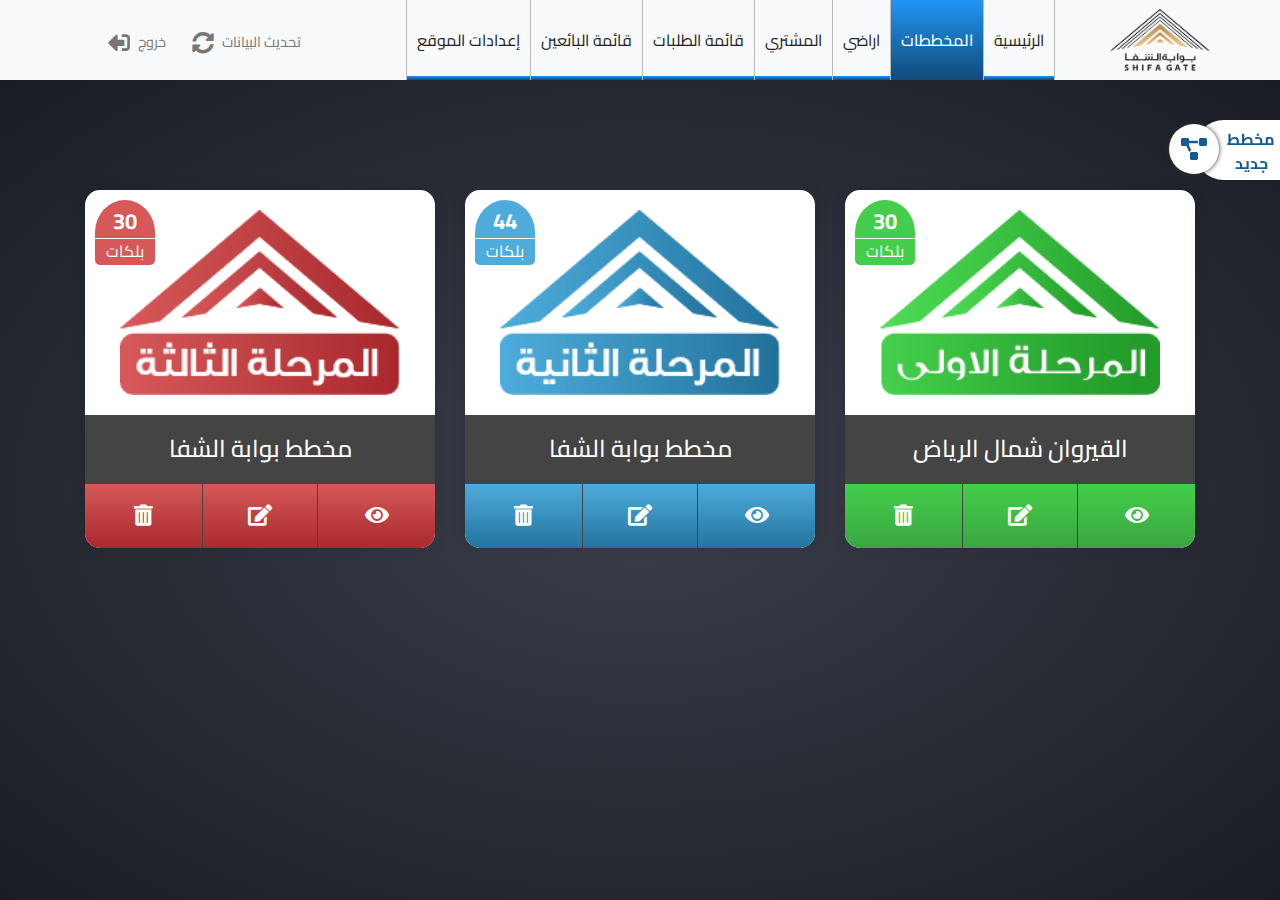
==== Charts.html @ fe8aeec0 "Create New Website" ====
<!DOCTYPE html>
<html lang="ar">
  <head>
    <meta charset="UTF-8"/>
    <meta name="viewport" content="width=device-width, initial-scale=1.0"/>
    <meta http-equiv="X-UA-Compatible" content="ie=edge"/>
    <title>SHIFA Gate</title>
    <!-- fav icon-->
    <link rel="shortcut icon" href="imgs/favicon.ico" type="image/x-icon"/>
    <link rel="icon" href="imgs/favicon.ico" type="image/x-icon"/>
    <!-- Font Cairo-->
    <link href="https://fonts.googleapis.com/css?family=Cairo:400,700,900&amp;display=swap" rel="stylesheet"/>
    <!-- Font Awesome Icon V5-->
    <link rel="stylesheet" href="css/fontawesomeAll.min.css"/>
    <!--bootstarp V4-->
    <link rel="stylesheet" href="css/bootstrap.min.css"/>
    <link rel="stylesheet" href="css/bootstrap-rtl.min.css"/>
    <!-- Main style-->
    <link rel="stylesheet" href="css/style.css"/>
  </head>
  <body>
    <!-- Start Nav Bar -->
    <nav class="navbar navbar-expand-lg navbar-light bg-light">
      <div class="container"><a class="navbar-brand" href="home.html"> <img src="imgs/logo.png" alt=""/></a>
        <button class="navbar-toggler" type="button" data-toggle="collapse" data-target="#navbarSupportedContent" aria-controls="navbarSupportedContent" aria-expanded="false" aria-label="Toggle navigation"><span class="navbar-toggler-icon"></span></button>
        <div class="collapse navbar-collapse" id="navbarSupportedContent">
          <ul class="navbar-nav ml-auto main-list">
            <li class=" nav-item "><a class="nav-link" href="home.html">الرئيسية</a></li>
            <li class="nav-item  active"><a class="nav-link" href="Charts.html">المخططات</a></li>
            <li class=" nav-item "><a class="nav-link" href="land.html">اراضي</a></li>
            <li class=" nav-item "><a class="nav-link" href="Customer.html">المشتري</a></li>
            <li class=" nav-item "><a class="nav-link" href="requests.html">قائمة الطلبات</a></li>
            <li class=" nav-item "><a class="nav-link" href="Seller.html">قائمة البائعين</a></li>
            <li class=" nav-item "><a class="nav-link" href="settings.html">إعدادات الموقع</a></li>
          </ul>
          <ul class="navbar-nav mr-2 my-lg-0 main-exit">
            <li class="nav-item"><a class="nav-link" href="#">تحديث البيانات <i class="fas fa-sync-alt"> </i></a></li>
            <li class="nav-item"><a class="nav-link" href="index.html"> خروج <i class="fas fa-sign-out-alt fa-flip-horizontal"> </i></a></li>
          </ul>
        </div>
      </div>
    </nav>
    <!-- Start Category-->
    <section class="category">
      <div class="container">
        <div class="row">
          <div class="col-lg-4">
            <div class="category-box text-center">
              <div class="image"><img src="imgs/phase3.png" alt=""/></div>
              <div class="category-header">
                <h4>القيروان شمال الرياض</h4>
                <div class="block"><span class="numb">30</span><span class="text">بلكات</span></div>
              </div>
              <div class="category-body"> <a class="part" href="infoCharts.html" title=" عرض"><i class="fas fa-eye fa-lg"></i></a><a class="part" href="Blockdetails.html" title=" تعديل"><i class="fas fa-edit fa-lg"></i></a><a class="part del" href="#" title=" حذف" data-toggle="modal" data-target="#exampleModal"><i class="fas fa-trash-alt fa-lg"></i></a></div>
            </div>
          </div>
          <div class="col-lg-4">
            <div class="category-box text-center">
              <div class="image"><img src="imgs/phase2.png" alt=""/></div>
              <div class="category-header">
                <h4>مخطط بوابة الشفا</h4>
                <div class="block"><span class="numb">44</span><span class="text">بلكات </span></div>
              </div>
              <div class="category-body"> <a class="part" href="infoCharts.html" title=" عرض"><i class="fas fa-eye fa-lg"></i></a><a class="part" href="newCharts.html" title=" تعديل"><i class="fas fa-edit fa-lg"></i></a><a class="part del" href="#" title=" حذف" data-toggle="modal" data-target="#exampleModal"><i class="fas fa-trash-alt fa-lg"></i></a></div>
            </div>
          </div>
          <div class="col-lg-4">
            <div class="category-box text-center">
              <div class="image"><img src="imgs/phase35a.png" alt=""/></div>
              <div class="category-header">
                <h4>مخطط بوابة الشفا</h4>
                <div class="block"><span class="numb">30</span><span class="text">بلكات </span></div>
              </div>
              <div class="category-body"> <a class="part" href="infoCharts.html" title=" عرض"><i class="fas fa-eye fa-lg"></i></a><a class="part" href="newCharts.html" title=" تعديل"><i class="fas fa-edit fa-lg"></i></a><a class="part del" href="#" title=" حذف" data-toggle="modal" data-target="#exampleModal"><i class="fas fa-trash-alt fa-lg"></i></a></div>
            </div>
          </div>
        </div>
      </div>
    </section>
    <!-- End Category          -->
    <!-- Start New Chart                    -->
    <div class="new-Chart"> <a href="newCharts.html">  مخطط جديد  <i class="fas fa-project-diagram fa-lg"></i></a></div>
    <!-- Start model-->
    <!-- Modal-->
    <div class="modal fade" id="exampleModal" tabindex="-1" role="dialog" aria-labelledby="exampleModalLabel" aria-hidden="true">
      <div class="modal-dialog" role="document">
        <div class="modal-content">
          <div class="modal-header bg-danger">
            <h5 class="modal-title text-white" id="exampleModalLabel">هل تريد الحذف</h5>
          </div>
          <div class="modal-footer d-block text-left">
            <button class="btn btn-danger RemoveThis" type="button">نعم</button>
            <button class="btn btn-secondary" type="button" data-dismiss="modal">لا</button>
          </div>
        </div>
      </div>
    </div>
    <!-- jQuery first, then Bootstrap JS , Main JS-->
    <script src="js/jquery.min.js"></script>
    <script src="js/popper.js"></script>
    <script src="js/bootstrap.min.js"></script>
    <script src="js/main.js"></script>
  </body>
</html>
---- css/style.css ----
@charset "UTF-8";
.body-logIN {
  background: radial-gradient(ellipse at center, #fefefe 0%, #d6dde5 100%);
  background-size: cover;
  font-family: "Cairo", sans-serif;
  width: 100vw;
  height: 100vh;
}

.login .login-box {
  position: relative;
  width: 100%;
  height: 500px;
  margin: 30px 0;
  z-index: 1;
}
.login .login-box::before {
  content: "";
  position: absolute;
  transform: scaleX(1.5);
  left: 125px;
  border-width: 250px;
  border-style: solid;
  border-color: transparent transparent transparent rgba(0, 0, 0, 0.1);
  z-index: -2;
}
.login .login-box::after {
  content: "";
  position: absolute;
  top: 30px;
  left: 124px;
  border-width: 220px;
  border-style: solid;
  border-color: transparent transparent transparent #fff;
  transform: scaleX(1.5);
  z-index: -1;
}
.login .login-box img {
  width: 150px;
  position: relative;
  margin-top: 100px;
  margin-left: 20px;
}
.login .login-box form {
  width: 60%;
  position: relative;
  right: 32%;
  top: 10px;
}
@media (min-width: 992px) {
  .login .login-box form {
    width: 50%;
    right: 42%;
  }
}
.login .login-box form .form-group {
  position: relative;
}
.login .login-box form .form-group label {
  position: absolute;
  right: 30px;
  top: 7px;
  opacity: 0.5;
  transition: all 0.3s ease-in-out;
}
.login .login-box form .form-group .form-control {
  border: none;
  border-bottom: 1px solid #999;
  border-radius: 0;
  padding-right: 30px;
}
.login .login-box form .form-group .form-control:focus {
  box-shadow: none;
}
.login .login-box form .form-group .form-control:focus ~ label {
  top: -7px;
  font-size: 10px;
}
.login .login-box form .form-group:first-child::before {
  content: "";
  font-family: "Font Awesome 5 Free";
  font-weight: 900;
  position: absolute;
  right: 5px;
  top: 5px;
}
.login .login-box form .form-group:nth-child(2)::before {
  content: "";
  font-family: "Font Awesome 5 Free";
  font-weight: 900;
  position: absolute;
  right: 5px;
  top: 5px;
}
.login .login-box form .form-group:nth-child(2) {
  /* &::after {
    content:'\f070';
    font-family: "Font Awesome 5 Free"; 
    font-weight: 900;
    position: absolute;
    left: 5px;
    top:5px;
    cursor: pointer;
  } */
}
.login .login-box form .btn {
  background-color: transparent;
  border: 1px solid #ccc;
  border-radius: 0;
  padding: 5px 25px;
  position: relative;
  transition: all 0.5s ease-in-out;
  z-index: 1;
}
.login .login-box form .btn::before {
  position: absolute;
  content: "";
  background-color: #2196F3;
  width: 0%;
  height: 100%;
  left: 0;
  top: 0;
  transition: all 0.4s ease-in-out;
  z-index: -1;
}
.login .login-box form .btn:hover::before {
  width: 100%;
}
.login .login-box form .btn:hover {
  color: #fff;
}
.login .login-box form .focus label {
  top: -7px;
  font-size: 10px;
}
.login .login-box .trialing {
  position: absolute;
  display: block;
  width: 200px;
  height: 300px;
  right: 30%;
  bottom: 5%;
  clip-path: polygon(100% 100%, 100% 20%, 0% 50%);
  z-index: -3;
  background: linear-gradient(to right, #2195f3 0%, #114b7a 100%);
  transform: rotate(5deg);
  line-height: 300px;
}
@media (max-width: 812px) {
  .login .login-box .trialing {
    bottom: 0;
  }
}
.login .login-box .trialing p {
  position: absolute;
  top: 17%;
  color: #fff;
  z-index: 999;
  transform: rotate(-5deg);
  right: 23px;
}
.login .login-box .trialing-two {
  position: absolute;
  display: block;
  width: 200px;
  height: 300px;
  right: 28%;
  bottom: 4%;
  clip-path: polygon(100% 100%, 100% 20%, 0% 50%);
  z-index: -4;
  background-color: #093050;
}

.navbar {
  padding: 0;
  background-color: #f2f2f2;
}
.navbar .navbar-brand img {
  width: 100px;
}
@media (max-width: 812px) {
  .navbar .navbar-toggler {
    margin-left: 15px;
  }
}
@media (max-width: 812px) {
  .navbar .navbar-collapse {
    padding-bottom: 5px;
  }
}
.navbar .main-list .nav-item.active .nav-link {
  z-index: 1;
  color: #fff;
  font-weight: 500;
}
.navbar .main-list .nav-item.active .nav-link::before {
  content: "";
  position: absolute;
  width: 100%;
  height: 100%;
  background: linear-gradient(to bottom, #2195f3 0%, #114b7a 100%);
  left: 0;
  top: 0;
  z-index: -1;
}
.navbar .main-list .nav-item .nav-link {
  padding: 28px 10px;
  color: #222;
  border: 1px solid #bbb;
  border-top: none;
  border-bottom: none;
  border-left: none;
  position: relative;
  z-index: 1;
  transition: all 0.3s ease-in-out;
}
.navbar .main-list .nav-item .nav-link::before {
  content: "";
  position: absolute;
  width: 100%;
  height: 5%;
  background: linear-gradient(to bottom, #2195f3 0%, #114b7a 100%);
  left: 0;
  bottom: 0;
  z-index: -1;
  transition: all 0.3s ease-in-out;
}
.navbar .main-list .nav-item .nav-link:hover {
  color: #fff;
}
.navbar .main-list .nav-item .nav-link:hover::before {
  height: 100%;
  opacity: 0.85;
}
@media (max-width: 812px) {
  .navbar .main-list .nav-item .nav-link {
    padding: 5px;
    text-align: center;
    border: 1px solid #bbb;
    border-bottom: none;
  }
}
.navbar .main-list .nav-item:last-child .nav-link {
  border-left: 1px solid #bbb;
}
@media (max-width: 812px) {
  .navbar .main-list .nav-item:last-child {
    border-bottom: 1px solid #bbb;
  }
}
@media (max-width: 812px) {
  .navbar .main-list {
    padding: 5px;
  }
}
.navbar .main-exit .nav-item {
  margin-right: 10px;
}
.navbar .main-exit .nav-item .nav-link {
  color: #777;
  font-size: 0.9em;
  transition: all 0.3s ease-in-out;
}
.navbar .main-exit .nav-item .nav-link i {
  display: inline-block;
  margin-right: 5px;
  font-size: 22px;
  position: relative;
  top: 4px;
}
.navbar .main-exit .nav-item .nav-link:hover {
  color: #333;
}
@media (max-width: 812px) {
  .navbar .main-exit {
    flex-direction: row;
    margin: 0 !important;
    width: 100%;
    padding: 0;
  }
  .navbar .main-exit .nav-item {
    width: 50%;
    margin: 0;
  }
  .navbar .main-exit .nav-item .nav-link {
    width: 100%;
  }
  .navbar .main-exit .nav-item:first-child .nav-link {
    background-color: #1565C0;
    color: #fff;
    text-align: center;
  }
  .navbar .main-exit .nav-item:last-child .nav-link {
    background-color: #F44336;
    color: #fff;
    text-align: center;
  }
}

.wallpaper {
  width: 100vw;
  height: calc(100vh - 80px);
  background: url(../imgs/bg.png) no-repeat center center;
  background-size: cover;
  position: relative;
  display: flex;
  justify-content: center;
  align-items: center;
}
.wallpaper::before {
  content: "";
  position: absolute;
  width: 100%;
  height: 100%;
  background-color: rgba(0, 0, 0, 0.8);
  z-index: 0;
}
.wallpaper img {
  position: relative;
  z-index: 2;
  transform: scale(2, 2);
}

.category {
  padding: 80px 0;
  background: radial-gradient(ellipse at center, #3c3f4a 0%, #1a1d25 100%);
  min-height: calc(100vh - 80px);
}
.category .category-box {
  background-color: #fff;
  border-radius: 15px;
  box-shadow: 0 0 15px rgba(0, 0, 0, 0.1);
  position: relative;
  transition: all 0.3s ease-in-out;
  margin-bottom: 30px;
  margin-top: 30px;
}
.category .category-box .image {
  width: 80%;
  margin: auto;
  padding: 20px 0;
}
.category .category-box .image img {
  width: 100%;
}
.category .category-box .category-header h4 {
  background-color: #444;
  color: #fff;
  padding: 20px 0;
  margin: 0;
}
.category .category-box .category-header .block {
  position: absolute;
  left: 10px;
  top: 10px;
  width: 60px;
  height: 65px;
  border-radius: 50% 50% 5px 5px;
  background-color: #d75858;
  color: #fff;
}
.category .category-box .category-header .block span.numb {
  display: block;
  border-bottom: 1px solid #fff;
  font-size: 22px;
  padding-top: 5px;
  font-weight: bold;
}
.category .category-box .category-header .block::before {
  /* content: '';
  position: absolute;
  right: 0px;
  width: 10px;
  top: 0px;
  border-radius: 5px 5px 0 0;
  height: 30px;
  background-color: #f00; */
}
.category .category-box .category-body {
  display: flex;
  background: linear-gradient(to bottom, #d75858 0%, #a9292d 100%);
  border-radius: 0 0 15px 15px;
}
.category .category-box .category-body .part {
  width: calc(100% / 3);
  color: #fff;
  padding: 20px 0;
  display: block;
  text-decoration: none;
}
.category .category-box .category-body .part i {
  transition: all 0.3s ease-in-out;
}
.category .category-box .category-body .part:hover i {
  text-shadow: 2px 5px 20px rgba(0, 0, 0, 0.8);
  transform: scale(1.4, 1.4);
}
.category .category-box .category-body .part:nth-child(2) {
  border-right: 1px solid #444;
  border-left: 1px solid #444;
}
.category .category-box:hover {
  box-shadow: 0 0 50px rgba(0, 0, 0, 0.9);
  transform: translateY(-10px);
}
.category .col-lg-4:first-child .category-header .block {
  background-color: #44ce4b;
}
.category .col-lg-4:first-child .category-body {
  background: linear-gradient(to bottom, #44ce4b 0%, #39a63f 100%);
}
.category .col-lg-4:nth-child(2) .category-header .block {
  background-color: #4dacdc;
}
.category .col-lg-4:nth-child(2) .category-body {
  background: linear-gradient(to bottom, #4dacdc 0%, #24739e 100%);
}

/* Start New Chart           */
.new-Chart {
  background-color: #fff;
  position: fixed;
  right: -14px;
  top: 120px;
  width: 100px;
  height: 60px;
  padding: 7px 6px 7px 20px;
  text-align: center;
  border-radius: 30px 0 0 30px;
}
@media (max-width: 812px) {
  .new-Chart {
    top: 350px;
  }
}
.new-Chart a {
  text-decoration: none;
  font-weight: bold;
  color: #155A92;
}
.new-Chart i {
  width: 50px;
  height: 50px;
  border-radius: 50%;
  position: absolute;
  background-color: #fff;
  line-height: 50px;
  text-align: center;
  top: 4px;
  left: -25px;
  font-weight: bold;
  box-shadow: 0 0 5px #333;
  animation: bing 1s linear infinite alternate;
}

@keyframes bing {
  0% {
    transform: scale(0.8, 0.8);
  }
  100% {
    transform: scale(1, 1);
  }
}
/* .user-body {
  background: radial-gradient(ellipse at center, rgba(60,63,74,1) 0%, rgba(26,29,37,1) 100%);
  padding: 60px 0;

} */
.users {
  padding: 80px 0;
  position: relative;
}
.users::before {
  content: "";
  position: absolute;
  width: 100%;
  height: 250px;
  background-color: #2195f3;
  top: 0;
  left: 0;
}
.users .card {
  box-shadow: 0 0 5px rgba(0, 0, 0, 0.5);
}
@media (max-width: 812px) {
  .users .table-bordered {
    border: none;
  }
}

/* Start Customer */
.customer {
  padding: 60px 0;
  position: relative;
}
.customer::before {
  content: "";
  position: absolute;
  width: 100%;
  height: 250px;
  background-color: #2195f3;
  top: 0;
  left: 0;
}
.customer .box-search {
  background-color: #fff;
  border-radius: 5px;
  box-shadow: 0 0 5px rgba(0, 0, 0, 0.5);
  padding: 30px 20px;
}
.customer .box-search p {
  text-align: right;
  padding: 10px 20px;
  color: #777;
  font-size: 0.9em;
}

/* End Customer */
/* Start newCharts */
.newCharts {
  padding: 30px 0;
  position: relative;
}
.newCharts::before {
  content: "";
  position: absolute;
  width: 100%;
  height: 250px;
  background-color: #2195f3;
  top: 0;
  left: 0;
}
.newCharts h2 {
  position: relative;
  margin: 30px 0;
}
.newCharts .box-bg {
  background-color: #fff;
  border-radius: 5px;
  box-shadow: 0 0 5px rgba(0, 0, 0, 0.5);
  overflow: hidden;
  position: relative;
}
.newCharts .box-newCharts {
  text-align: right;
  padding: 40px 20px 20px;
  padding-left: 20px;
}
.newCharts .box-newCharts form {
  border: 1px dashed #ced4da;
  padding: 15px;
  border-radius: 5px;
  position: relative;
}
.newCharts .box-newCharts form h4 {
  position: absolute;
  background-color: #fff;
  padding: 10px 20px;
  top: -30px;
  right: 50%;
  font-weight: bold;
  transform: translate(50%, 0%);
  color: #444;
}
@media (max-width: 812px) {
  .newCharts .box-newCharts form h4 {
    width: 250px;
  }
}
.newCharts .col-lg-4 {
  padding: 0;
  background-color: #48a5ea;
}
.newCharts .image-upload {
  padding: 30px 20px;
  color: #fff;
  text-align: right;
}
.newCharts .image-upload .main-upload {
  border-bottom: 1px solid #eee;
  padding-bottom: 20px;
}
.newCharts .image-upload .main-upload .input-group {
  position: relative;
}
.newCharts .image-upload .btn-info {
  background-color: #135387;
  border-color: #135387;
}
.newCharts .file {
  visibility: hidden;
  position: absolute;
}

.infoCharts {
  padding: 20px 0;
  position: relative;
}
.infoCharts::before {
  content: "";
  position: absolute;
  width: 100%;
  height: 250px;
  background-color: #2195f3;
  top: 0;
  left: 0;
}
.infoCharts .button.text-center .btn {
  border-radius: 25px;
  padding: 0.5rem 1.5rem;
}
@media (max-width: 812px) {
  .infoCharts .button.text-center .btn {
    margin: 5px !important;
    margin-bottom: 10px !important;
  }
}
.infoCharts .card {
  box-shadow: 0 0 5px rgba(0, 0, 0, 0.5);
}
@media screen and (max-width: 767.98px) {
  .infoCharts .card table {
    border: none;
  }
}
@media screen and (max-width: 767.98px) {
  .infoCharts .card table thead {
    border: none;
    clip: rect(0 0 0 0);
    height: 1px;
    margin: -1px;
    overflow: hidden;
    padding: 0;
    position: absolute;
    width: 1px;
  }
}
.infoCharts .card table tbody tr:nth-child(odd) {
  background-color: rgba(33, 149, 243, 0.05);
}
@media screen and (max-width: 767.98px) {
  .infoCharts .card table tbody tr {
    border: 1px solid #ddd;
    border-bottom: 3px solid #ddd;
    background-color: #f8f8f8 !important;
    display: block;
    margin-bottom: 0.625em;
    padding: 0 3px;
    border-radius: 10px;
    min-width: 280px;
  }
  .infoCharts .card table tbody tr:nth-child(even) {
    border: 1px solid rgba(206, 240, 255, 0.65) !important;
  }
  .infoCharts .card table tbody tr:hover {
    box-shadow: 0 3px 10px rgba(0, 0, 0, 0.5);
    background-color: #b9fdbc;
  }
}
.infoCharts .card table tbody tr td .available {
  background-color: greenyellow;
}
@media screen and (max-width: 767.98px) {
  .infoCharts .card table tbody tr td {
    border: none;
    display: block;
    font-size: 0.8em;
    text-align: right;
    width: 100%;
  }
  .infoCharts .card table tbody tr td:before {
    content: attr(data-label);
    float: left;
    font-weight: bold;
    text-transform: uppercase;
  }
  .infoCharts .card table tbody tr td:not(:last-child) {
    border-bottom: 1px solid #ddd;
  }
  .infoCharts .card table tbody tr td:nth-child(even) {
    background-color: rgba(33, 149, 243, 0.1);
  }
}

.Blockdetails {
  padding: 80px 0;
  position: relative;
}
.Blockdetails::before {
  content: "";
  position: absolute;
  width: 100%;
  height: 250px;
  background-color: #2195f3;
  top: 0;
  left: 0;
}
.Blockdetails .box-bg {
  background-color: #fff;
  border-radius: 5px;
  box-shadow: 0 0 5px rgba(0, 0, 0, 0.5);
  overflow: hidden;
}
.Blockdetails .box-bg .col-lg-3 {
  padding: 0;
  background-color: #48a5ea;
}
.Blockdetails .box-bg .list-group .list-group-item {
  border: none;
  text-align: right;
  border-radius: 0;
  background-color: transparent;
  color: #fff;
  border-bottom: 1px solid #ccc;
  position: relative;
}
@media (max-width: 812px) {
  .Blockdetails .box-bg .list-group .list-group-item {
    background-color: #48a5ea;
  }
}
.Blockdetails .box-bg .list-group .list-group-item::before {
  content: "";
  position: absolute;
  top: 15px;
  left: 15px;
  font-family: "Font Awesome 5 Free";
  font-weight: 900;
}
.Blockdetails .box-bg .list-group .list-group-item.active {
  background: linear-gradient(to bottom, #2195f3 0%, #114b7a 100%);
}
.Blockdetails .box-bg .list-group .list-group-item.active::before {
  content: "";
}
.Blockdetails .box-bg .tab-content {
  text-align: right;
}
.Blockdetails .box-bg .tab-content form {
  padding: 25px;
  border: 1px dashed #ccc;
  margin: 30px 0 20px;
  position: relative;
}
.Blockdetails .box-bg .tab-content form h4 {
  position: absolute;
  background-color: #fff;
  padding: 10px 20px;
  top: -30px;
  right: 50%;
  font-weight: bold;
  transform: translate(50%, 0%);
  color: #444;
}
@media (max-width: 812px) {
  .Blockdetails .box-bg .tab-content form h4 {
    width: 250px;
  }
}
.Blockdetails .box-bg .tab-content form p {
  background-color: #f2f2f2;
  padding: 10px;
  text-align: center;
}
.Blockdetails .box-bg .tab-content form .file {
  visibility: hidden;
  position: absolute;
}
.Blockdetails .box-bg .tab-content form .image-one {
  display: none;
}
.Blockdetails .box-bg .tab-content form .image-two {
  display: none;
}
.Blockdetails .box-bg .tab-content form .form-check-label {
  font-size: 20px;
  color: #333;
  display: block;
  margin-right: 30px;
}
.Blockdetails .box-bg .tab-content form .form-check-label input[type=checkbox] {
  opacity: 0;
}
.Blockdetails .box-bg .tab-content form .form-check-label .chick {
  position: relative;
}
.Blockdetails .box-bg .tab-content form .form-check-label .chick::before {
  position: absolute;
  content: "";
  width: 20px;
  height: 20px;
  background-color: #dedede;
  right: -30px;
  top: 10px;
  border: 1px solid #999;
  border-radius: 5px;
  z-index: 1;
  transition: all 0.4s ease-in-out;
}
.Blockdetails .box-bg .tab-content form .form-check-label .chick::after {
  position: absolute;
  content: "";
  width: 7px;
  height: 18px;
  background-color: transparent;
  right: -22px;
  top: 9px;
  border-width: 3px;
  border-style: solid;
  border-color: transparent transparent transparent transparent;
  transition: all 0.4s ease-in-out;
  opacity: 0;
  z-index: 2;
}
.Blockdetails .box-bg .tab-content form .form-check-label input:checked ~ .chick::after {
  transform: rotate(45deg) scale(1.3, 1.3);
  border-color: transparent #4CAF50 #4CAF50 transparent;
  right: -26px;
  top: 7px;
  opacity: 1;
}
.Blockdetails .box-bg .tab-content form .form-check-label label input:checked ~ .chick::before {
  background-color: #e1f5fe;
  border-color: #03a9f4;
  top: 9px;
  transform: rotate(180deg);
  opacity: 0.5;
}
.Blockdetails .box-bg .tab-content .image-photo {
  position: relative;
  width: 100%;
  height: 300px;
  text-align: center;
  padding: 25px;
  border: 1px dashed #ccc;
  margin: 30px 0 20px;
}
.Blockdetails .box-bg .tab-content .image-photo h4 {
  position: absolute;
  background-color: #fff;
  padding: 10px 20px;
  top: -30px;
  right: 50%;
  font-weight: bold;
  transform: translate(50%, 0%);
  color: #444;
}
.Blockdetails .box-bg .tab-content .image-photo img {
  height: 100%;
}
.Blockdetails #sig-canvas {
  border: 2px dotted #CCCCCC;
  border-radius: 15px;
  cursor: crosshair;
}
.Blockdetails .tt {
  opacity: 0;
  display: none;
}

.settings {
  padding: 80px 0;
  position: relative;
}
.settings::before {
  content: "";
  position: absolute;
  width: 100%;
  height: 250px;
  background-color: #2195f3;
  top: 0;
  left: 0;
}
.settings .card {
  text-align: right;
}

body {
  font-family: "Cairo", sans-serif;
}

.btn-success {
  color: #fff;
  border: none;
  background-color: #4caf50;
  border-color: #4caf50;
  box-shadow: 0 2px 2px 0 rgba(76, 175, 80, 0.14), 0 3px 1px -2px rgba(76, 175, 80, 0.2), 0 1px 5px 0 rgba(76, 175, 80, 0.12);
}
.btn-success:focus, .btn-success:hover {
  color: #fff;
  background-color: #47a44b;
  border-color: #39843c;
  box-shadow: none;
  outline: none;
}

/*# sourceMappingURL=style.css.map */
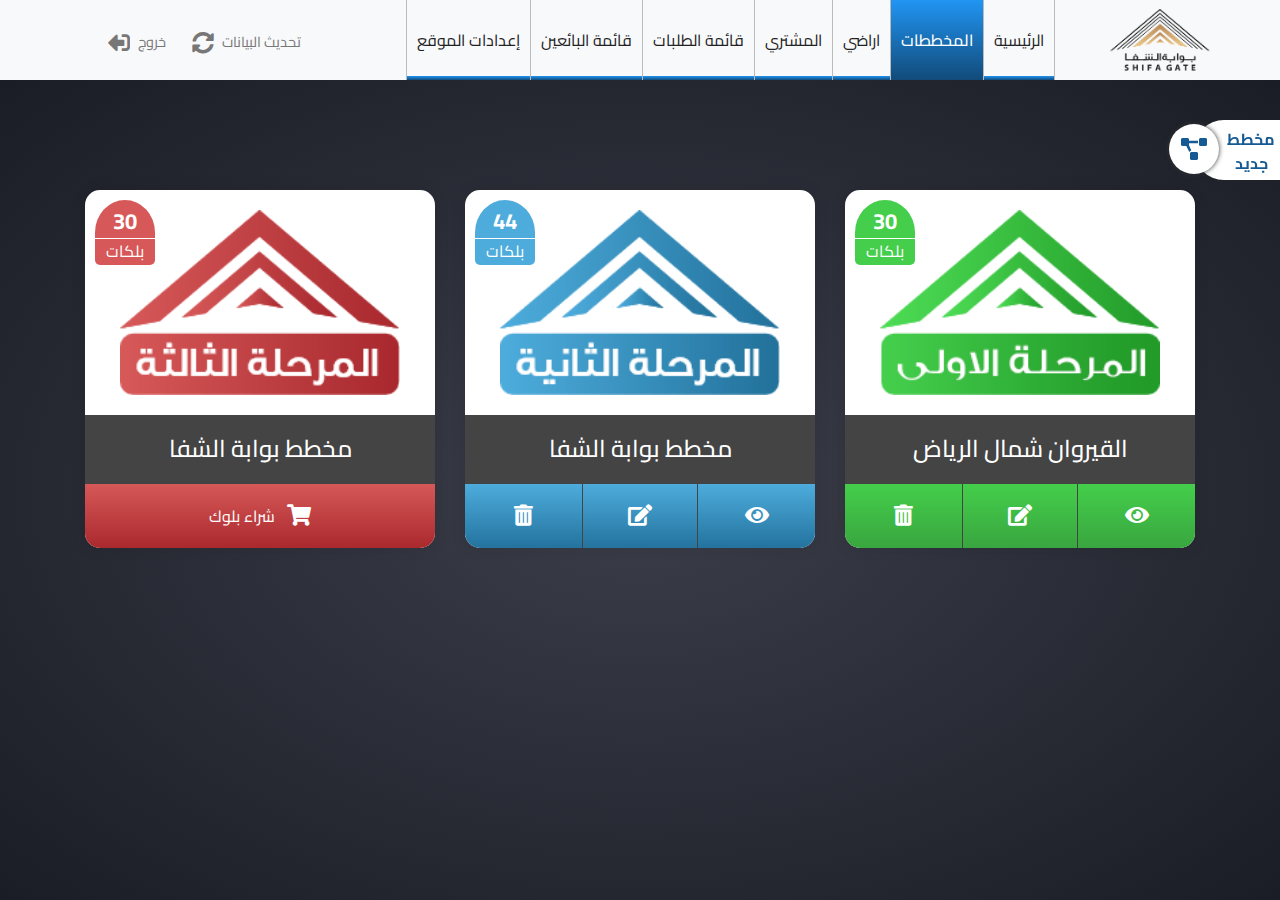
==== commit 98b61842: "Edit Print" ====
--- a/Charts.html
+++ b/Charts.html
@@ -51,7 +51,7 @@
                 <h4>القيروان شمال الرياض</h4>
                 <div class="block"><span class="numb">30</span><span class="text">بلكات</span></div>
               </div>
-              <div class="category-body"> <a class="part" href="infoCharts.html" title=" عرض"><i class="fas fa-eye fa-lg"></i></a><a class="part" href="Blockdetails.html" title=" تعديل"><i class="fas fa-edit fa-lg"></i></a><a class="part del" href="#" title=" حذف" data-toggle="modal" data-target="#exampleModal"><i class="fas fa-trash-alt fa-lg"></i></a></div>
+              <div class="category-body"> <a class="part" href="infoCharts.html" title=" عرض"><i class="fas fa-eye fa-lg"></i></a><a class="part" href="newCharts.html" title=" تعديل"><i class="fas fa-edit fa-lg"></i></a><a class="part del" href="#" title=" حذف" data-toggle="modal" data-target="#exampleModal"><i class="fas fa-trash-alt fa-lg"></i></a></div>
             </div>
           </div>
           <div class="col-lg-4">
@@ -71,7 +71,12 @@
                 <h4>مخطط بوابة الشفا</h4>
                 <div class="block"><span class="numb">30</span><span class="text">بلكات </span></div>
               </div>
-              <div class="category-body"> <a class="part" href="infoCharts.html" title=" عرض"><i class="fas fa-eye fa-lg"></i></a><a class="part" href="newCharts.html" title=" تعديل"><i class="fas fa-edit fa-lg"></i></a><a class="part del" href="#" title=" حذف" data-toggle="modal" data-target="#exampleModal"><i class="fas fa-trash-alt fa-lg"></i></a></div>
+              <div class="category-body"> <a class="part ful-width" href="Blockdetails.html" title=" عرض"><i class="fas fa-shopping-cart fa-lg ml-2"></i>  شراء بلوك</a>
+                <!--a.part(href="newCharts.html" title=" تعديل")i.fas.fa-edit.fa-lg
+                -->
+                <!--a.part.del(href="#" title=" حذف"  data-toggle='modal' data-target='#exampleModal')i.fas.fa-trash-alt.fa-lg
+                -->
+              </div>
             </div>
           </div>
         </div>
--- a/css/style.css
+++ b/css/style.css
@@ -387,6 +387,7 @@
   padding: 20px 0;
   display: block;
   text-decoration: none;
+  transition: all 0.3s ease-in-out;
 }
 .category .category-box .category-body .part i {
   transition: all 0.3s ease-in-out;
@@ -398,6 +399,16 @@
 .category .category-box .category-body .part:nth-child(2) {
   border-right: 1px solid #444;
   border-left: 1px solid #444;
+}
+.category .category-box .category-body .part.ful-width {
+  width: 100%;
+}
+.category .category-box .category-body .part.ful-width:hover {
+  text-shadow: 2px 5px 20px rgba(0, 0, 0, 0.8);
+  transform: scale(1.4, 1.4);
+}
+.category .category-box .category-body .part.ful-width:hover i {
+  transform: scale(1, 1);
 }
 .category .category-box:hover {
   box-shadow: 0 0 50px rgba(0, 0, 0, 0.9);
